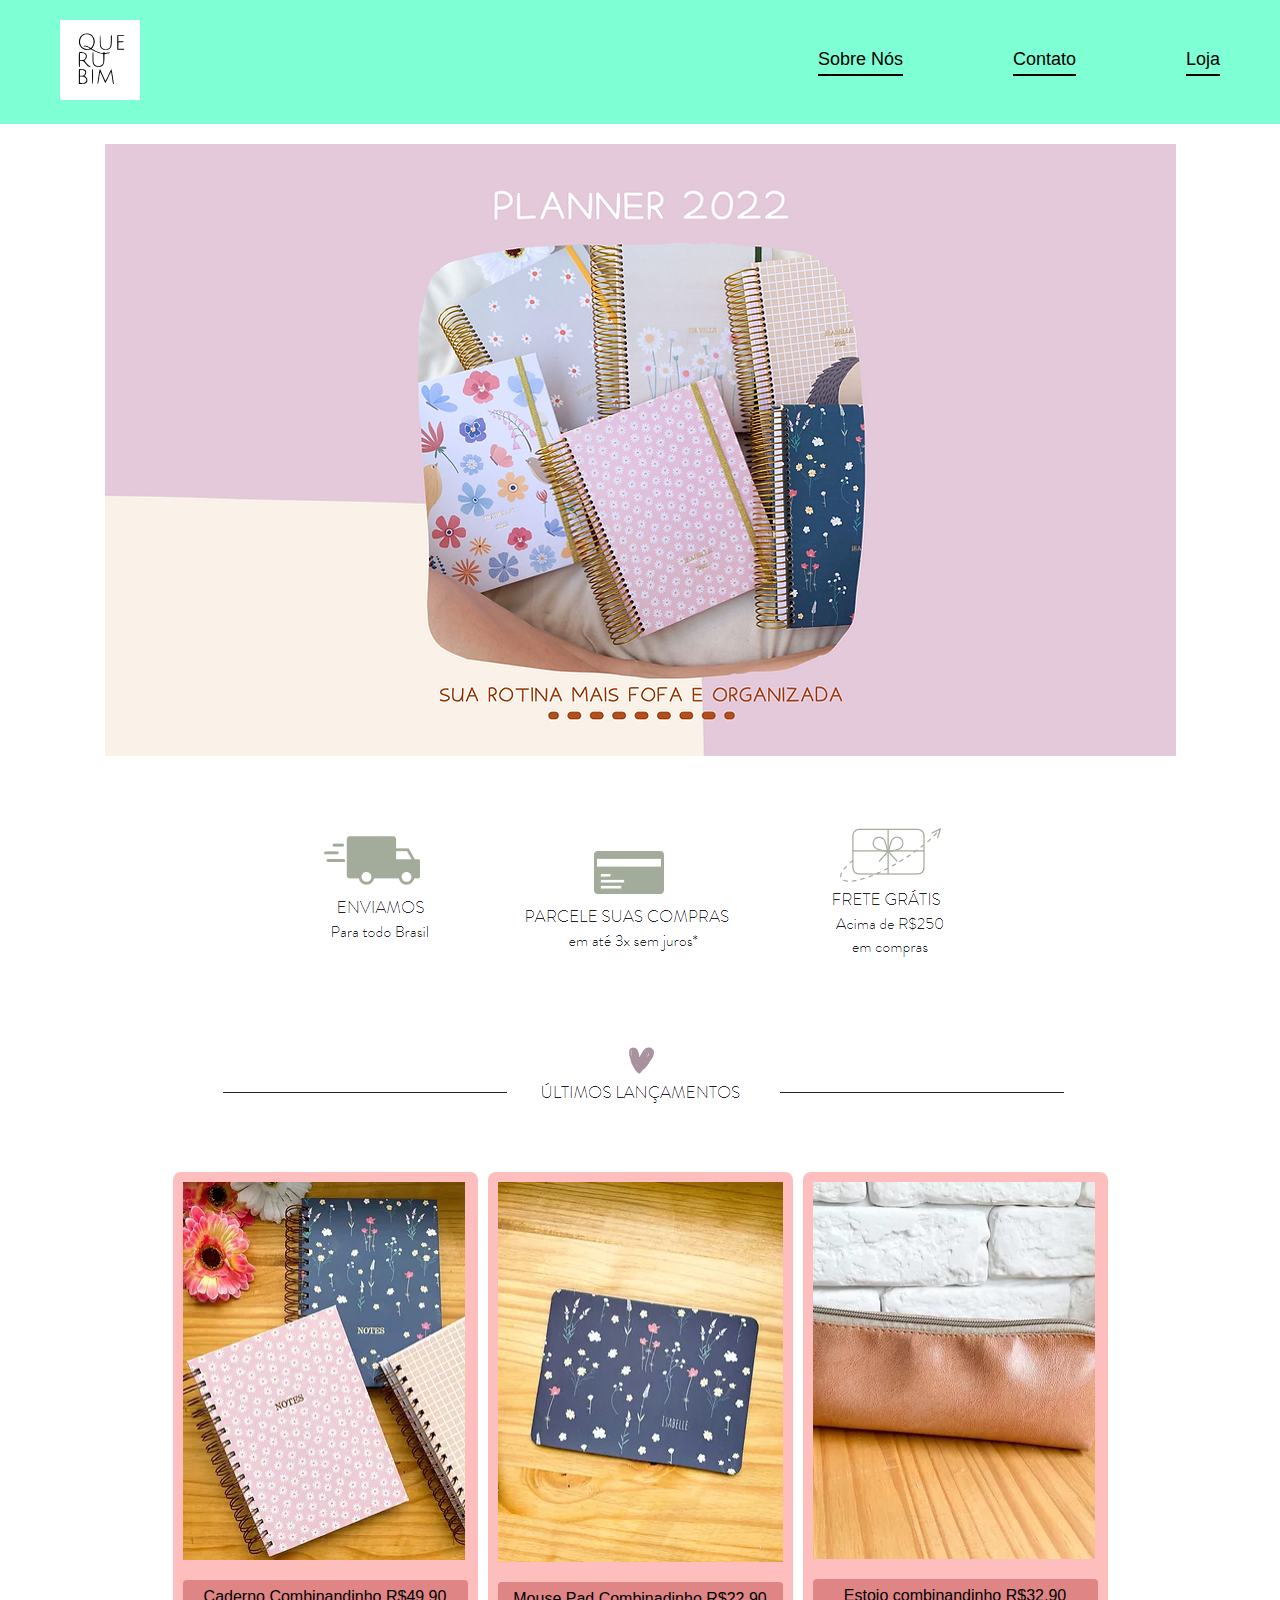
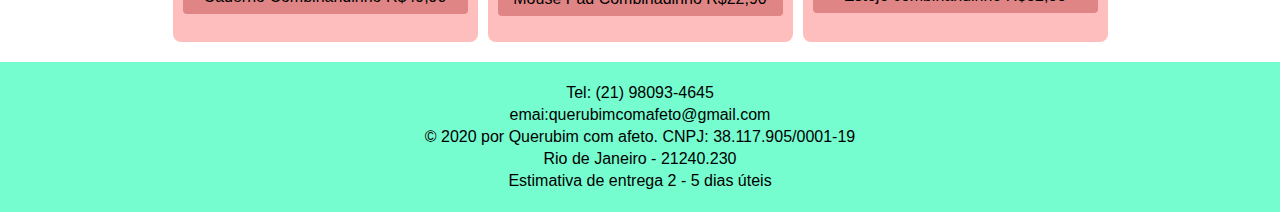
==== index.html @ 31a43b06 "teste2" ====
<!DOCTYPE html>
<html lang="pt-br">

<head>
  <meta charset="UTF-8">
  <meta name="viewport" content="width=device-width, initial-scale=1.0">
  <title>Querubim Comafeto</title>
  <link rel="stylesheet" href="/css/style.css">
</head>

<body>
  <header class="header-bg">
    <div class="header">
      <a href="./index.html"><img src="./img/download.svg" alt="Logo">
      </a>

      <nav aria-label="primaria">
        <ul class="header-menu">
          <li> <a href="./algumacoisa.html">Sobre Nós </a></li>
          <li> <a href="./algumacoisa.html">Contato </a></li>
          <li> <a href="./algumacoisa.html">Loja </a></li>
        </ul>
      </nav>
    </div>
  </header>

  <main>
    <div>
      <img class="displayed" src="./img/bd239d_69b575e630f94f37a3bbc89e8872024e_mv2.webp">
    </div>
    <div class="subfotos">
      <figure>
        <img src="/img/caminhao.png" alt="caminhao">
        <img src="/img/cartão.png" alt="cartão">
        <img src="/img/frete.png" alt="frete">
    </div>

    <img src="/img/etc.png" alt="apresentação">

    <div class="grid">
      <div class="item">
        <img src="/img/caderno.png" alt="caderno">
        <p>Caderno Combinandinho R$49,90</p>
      </div>
      <div class="item">
        <img src="/img/mousepad.png" alt="mouse pad">
        <p>Mouse Pad Combinadinho R$22,90</p>
      </div>
      <div class="item">
        <img src="./img/estojo.png" alt="estojo">
        <p>Estojo combinandinho R$32,90</p>
      </div>
    </div>
  </main>
  <footer class="footer-bg">

    <p>Tel: (21) 98093-4645</p>
    <p> emai:querubimcomafeto@gmail.com</p>
    <p> ​© 2020 por Querubim com afeto. CNPJ: 38.117.905/0001-19</p>
    <p> Rio de Janeiro - 21240.230</p>
    <p>Estimativa de entrega 2 - 5 dias úteis</p>
  </footer>
  </div>

</body>

</html>
---- css/style.css ----
body {
  margin: 0px;
  font-family: Arial, Helvetica, sans-serif;
  margin-bottom: 0px;
}
ul {
  margin: 0px;
  padding: 0px;
  list-style: none;
}

a {
  text-decoration: none;
}
.header-bg {
  background-color: #7fffd4;
}

.header {
  display: flex;
  justify-content: space-between;
  align-items: center;
  flex-wrap: wrap;
  gap: 20px;
  padding: 20px;
  max-width: 1160px;
  margin-left: auto;
  margin-right: auto;
}

.header-menu {
  display: flex;
  gap: 110px;
  flex-wrap: wrap;
}

.header-menu a:after {
  content: "";
  display: block;
  height: 2px;
  width: 100%;
  background-color: #000;
  margin-top: 4px;
}
.header-menu a:hover:after {
  width: 100%;
}

.header-menu a {
  color: #000;
  display: inline-block;
  padding: 8px 0px;
  font-size: 18px;
}
.header-menu a:hover {
  background: #75fccf;
}

.header img {
  max-width: 80px;
  background-color: white;
}

main {
  padding: 20px;
  display: grid;
  gap: 16px;
  justify-items: center;
}

.item {
  background: #ffbebe;
  padding: 10px;
  border-radius: 8px;
}

.grid {
  display: grid;
  grid-template-columns: 1fr 1fr 1fr;
  gap: 10px;
}

.grid p {
  display: grid;
  background-color: #df8585;
  border: 1px solid Opx;
  padding: 8px;
  text-align: center;
  font-weight: 400;
  border-radius: 4px;
}

.rodape {
  grid-template-columns: 1fr 1fr 1fr;
  display: grid;
  background-color: #75fccf;
  width: 100%;
  padding: 20px 0px 20px 0px;
  text-align: center;
  border: 20px;
  gap: 10px 10px;
  margin: 0px;
  padding-bottom: opx;
}

.footer-bg {
  background-color: #75fccf;
  padding: 20px;
  display: grid;
}

.footer-bg p {
  display: inline-block;
  margin: 2px;
  text-align: center;
}
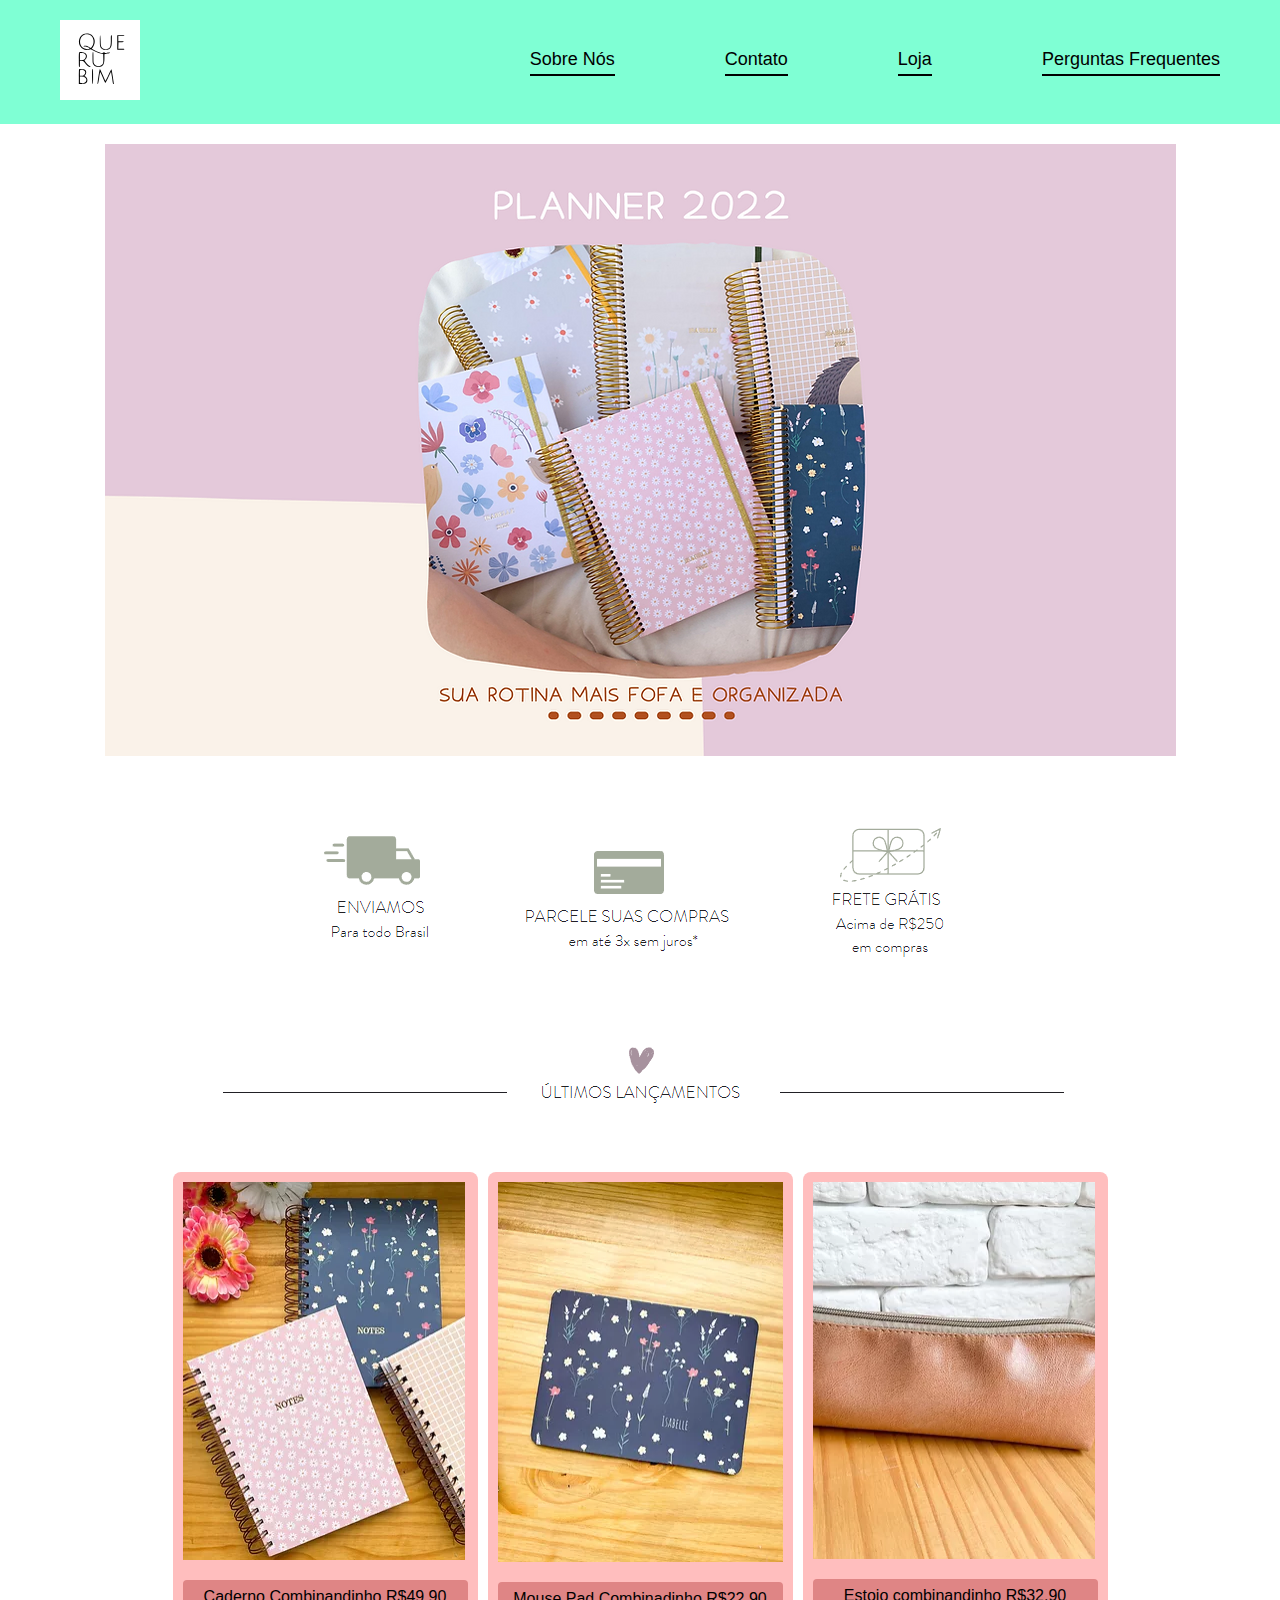
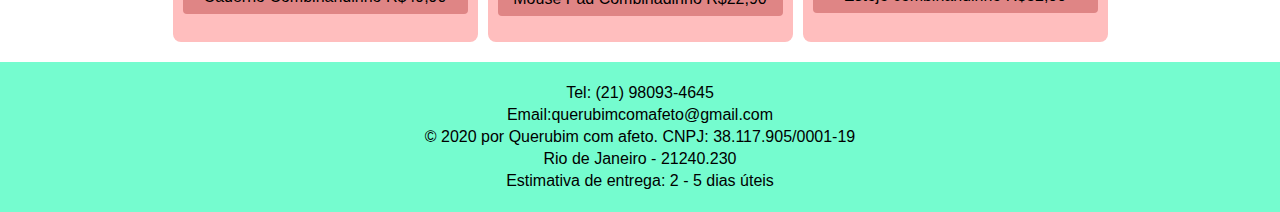
==== commit 26631754: "Página Contato" ====
--- a/index.html
+++ b/index.html
@@ -5,7 +5,7 @@
   <meta charset="UTF-8">
   <meta name="viewport" content="width=device-width, initial-scale=1.0">
   <title>Querubim Comafeto</title>
-  <link rel="stylesheet" href="/css/style.css">
+  <link rel="stylesheet" href="./css/style.css">
 </head>
 
 <body>
@@ -16,9 +16,10 @@
 
       <nav aria-label="primaria">
         <ul class="header-menu">
-          <li> <a href="./algumacoisa.html">Sobre Nós </a></li>
-          <li> <a href="./algumacoisa.html">Contato </a></li>
+          <li> <a href="/sobrenos.html">Sobre Nós </a></li>
+          <li> <a href="./contato.html">Contato </a></li>
           <li> <a href="./algumacoisa.html">Loja </a></li>
+          <li> <a href="./algumacoisa">Perguntas Frequentes </a></li>
         </ul>
       </nav>
     </div>
@@ -30,20 +31,20 @@
     </div>
     <div class="subfotos">
       <figure>
-        <img src="/img/caminhao.png" alt="caminhao">
-        <img src="/img/cartão.png" alt="cartão">
-        <img src="/img/frete.png" alt="frete">
+        <img src="./img/caminhao.png" alt="caminhao">
+        <img src="./img/cartão.png" alt="cartão">
+        <img src="./img/frete.png" alt="frete">
     </div>
 
-    <img src="/img/etc.png" alt="apresentação">
+    <img src="./img/etc.png" alt="apresentação">
 
     <div class="grid">
       <div class="item">
-        <img src="/img/caderno.png" alt="caderno">
+        <img src="./img/caderno.png" alt="caderno">
         <p>Caderno Combinandinho R$49,90</p>
       </div>
       <div class="item">
-        <img src="/img/mousepad.png" alt="mouse pad">
+        <img src="./img/mousepad.png" alt="mouse pad">
         <p>Mouse Pad Combinadinho R$22,90</p>
       </div>
       <div class="item">
@@ -55,12 +56,12 @@
   <footer class="footer-bg">
 
     <p>Tel: (21) 98093-4645</p>
-    <p> emai:querubimcomafeto@gmail.com</p>
+    <p> Email:querubimcomafeto@gmail.com</p>
     <p> ​© 2020 por Querubim com afeto. CNPJ: 38.117.905/0001-19</p>
     <p> Rio de Janeiro - 21240.230</p>
-    <p>Estimativa de entrega 2 - 5 dias úteis</p>
+    <p>Estimativa de entrega: 2 - 5 dias úteis</p>
   </footer>
-  </div>
+
 
 </body>
 
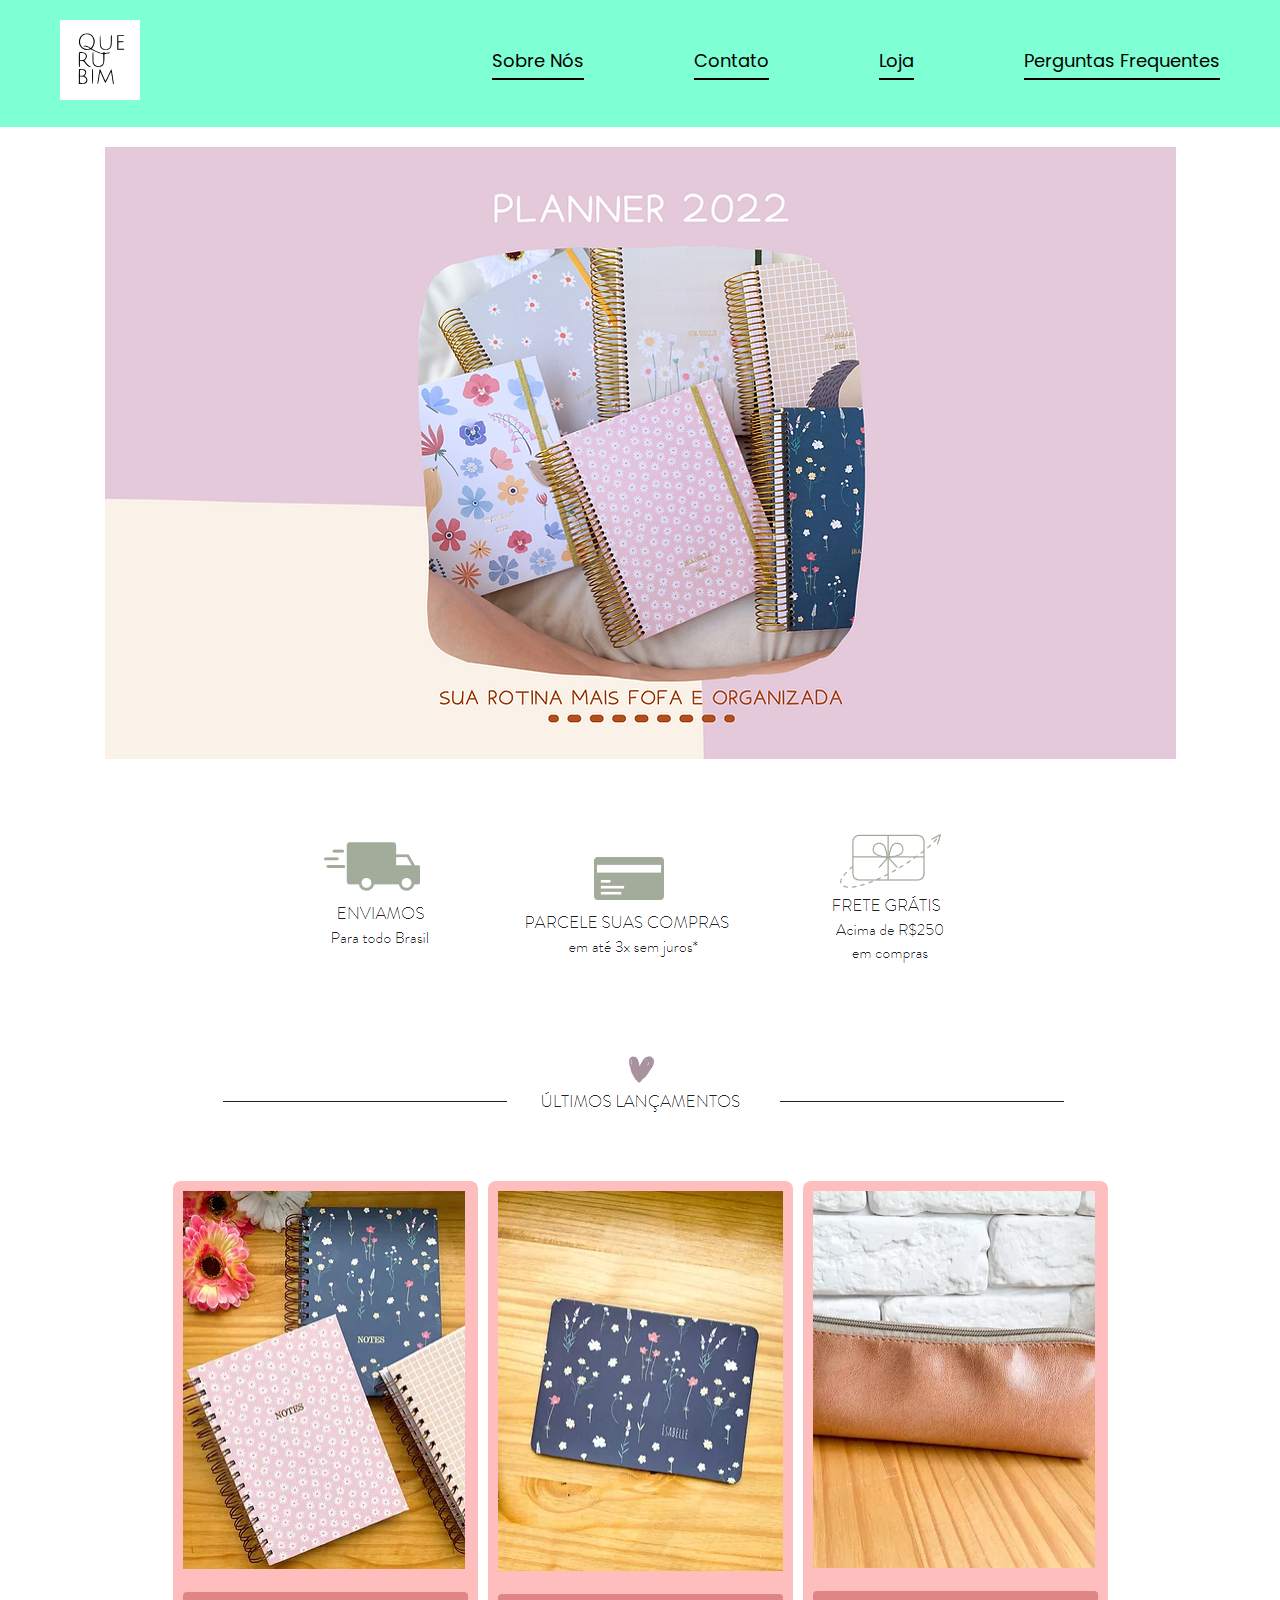
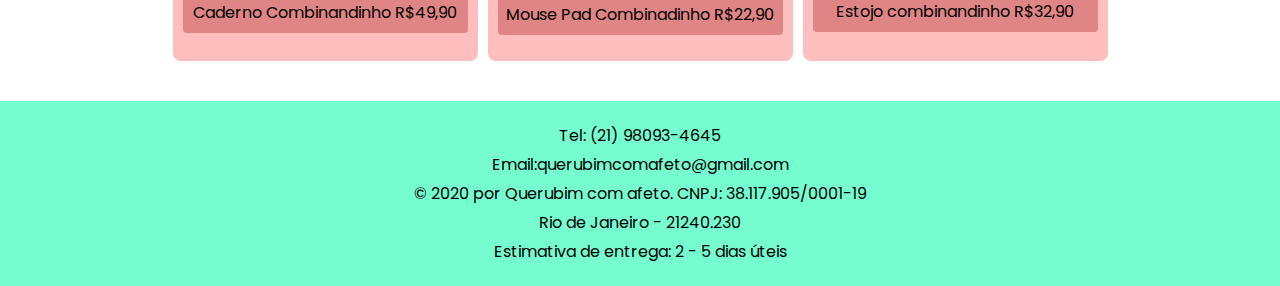
==== commit f7e72ae7: "Página perguntas frequentes finalizada" ====
--- a/index.html
+++ b/index.html
@@ -6,6 +6,7 @@
   <meta name="viewport" content="width=device-width, initial-scale=1.0">
   <title>Querubim Comafeto</title>
   <link rel="stylesheet" href="./css/style.css">
+  <link rel="stylesheet" href="./css/menuerodape.css">
 </head>
 
 <body>
@@ -16,10 +17,10 @@
 
       <nav aria-label="primaria">
         <ul class="header-menu">
-          <li> <a href="/sobrenos.html">Sobre Nós </a></li>
+          <li> <a href="./sobrenos.html">Sobre Nós </a></li>
           <li> <a href="./contato.html">Contato </a></li>
-          <li> <a href="./algumacoisa.html">Loja </a></li>
-          <li> <a href="./algumacoisa">Perguntas Frequentes </a></li>
+          <li> <a href="./loja.html">Loja </a></li>
+          <li> <a href="./perguntasfrequentes.html">Perguntas Frequentes </a></li>
         </ul>
       </nav>
     </div>
--- a/css/style.css
+++ b/css/style.css
@@ -1,7 +1,13 @@
+@import url("https://fonts.googleapis.com/css2?family=Hurricane&family=Poppins:wght@300&display=swap");
+
+* {
+  font-family: "Poppins", sans-serif;
+}
 body {
   margin: 0px;
   font-family: Arial, Helvetica, sans-serif;
   margin-bottom: 0px;
+  display: grid;
 }
 ul {
   margin: 0px;
@@ -11,54 +17,6 @@
 
 a {
   text-decoration: none;
-}
-.header-bg {
-  background-color: #7fffd4;
-}
-
-.header {
-  display: flex;
-  justify-content: space-between;
-  align-items: center;
-  flex-wrap: wrap;
-  gap: 20px;
-  padding: 20px;
-  max-width: 1160px;
-  margin-left: auto;
-  margin-right: auto;
-}
-
-.header-menu {
-  display: flex;
-  gap: 110px;
-  flex-wrap: wrap;
-}
-
-.header-menu a:after {
-  content: "";
-  display: block;
-  height: 2px;
-  width: 100%;
-  background-color: #000;
-  margin-top: 4px;
-}
-.header-menu a:hover:after {
-  width: 100%;
-}
-
-.header-menu a {
-  color: #000;
-  display: inline-block;
-  padding: 8px 0px;
-  font-size: 18px;
-}
-.header-menu a:hover {
-  background: #75fccf;
-}
-
-.header img {
-  max-width: 80px;
-  background-color: white;
 }
 
 main {
@@ -91,8 +49,6 @@
 }
 
 .rodape {
-  grid-template-columns: 1fr 1fr 1fr;
-  display: grid;
   background-color: #75fccf;
   width: 100%;
   padding: 20px 0px 20px 0px;
@@ -102,15 +58,3 @@
   margin: 0px;
   padding-bottom: opx;
 }
-
-.footer-bg {
-  background-color: #75fccf;
-  padding: 20px;
-  display: grid;
-}
-
-.footer-bg p {
-  display: inline-block;
-  margin: 2px;
-  text-align: center;
-}
--- a/css/menuerodape.css
+++ b/css/menuerodape.css
@@ -0,0 +1,60 @@
+.header-bg {
+  background-color: #7fffd4;
+}
+
+.header {
+  display: flex;
+  justify-content: space-between;
+  align-items: center;
+  flex-wrap: wrap;
+  gap: 20px;
+  padding: 20px;
+  max-width: 1160px;
+  margin-left: auto;
+  margin-right: auto;
+}
+
+.header-menu {
+  display: flex;
+  gap: 110px;
+  flex-wrap: wrap;
+}
+
+.header-menu a:after {
+  content: "";
+  display: block;
+  height: 2px;
+  width: 100%;
+  background-color: #000;
+  margin-top: 4px;
+}
+.header-menu a:hover:after {
+  width: 100%;
+}
+
+.header-menu a {
+  color: #000;
+  display: inline-block;
+  padding: 8px 0px;
+  font-size: 18px;
+}
+.header-menu a:hover {
+  background: #75fccf;
+}
+
+.header img {
+  max-width: 80px;
+  background-color: white;
+}
+
+.footer-bg {
+  background-color: #75fccf;
+  display: grid;
+  margin-top: 20px;
+  padding: 20px;
+}
+
+.footer-bg p {
+  margin: 2px;
+  text-align: center;
+}
